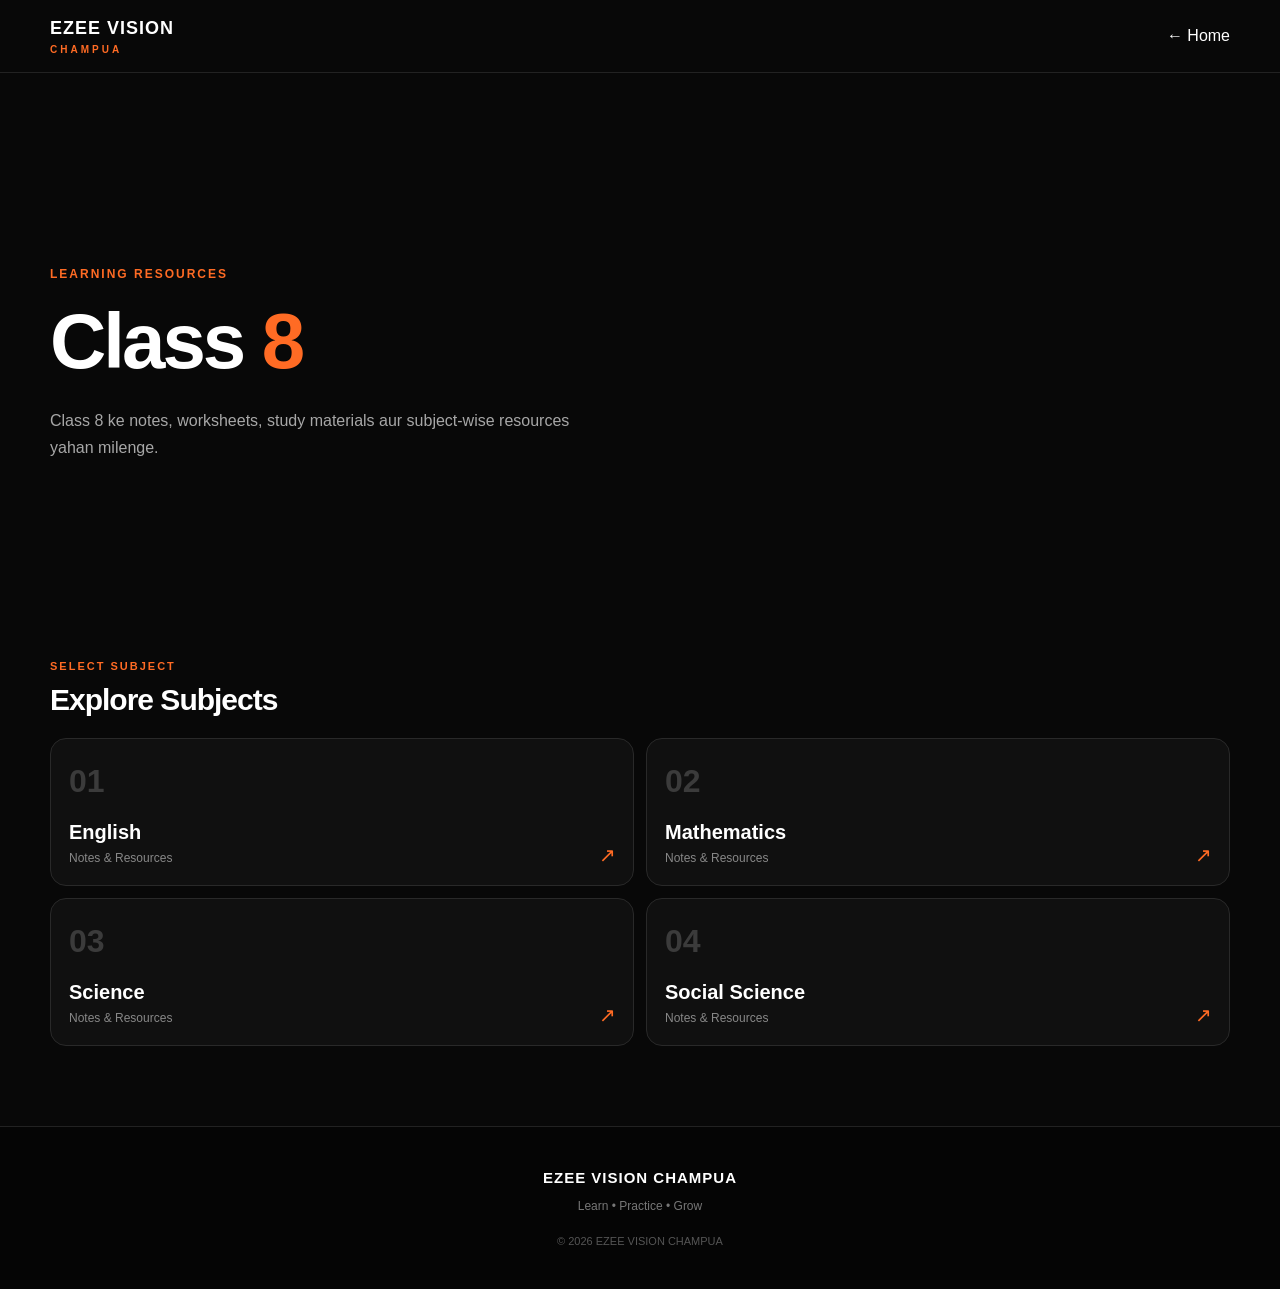
==== class9.html @ 096354da "Create class9.html" ====
<!DOCTYPE html>
<html lang="en">

<head>

    <meta charset="UTF-8">

    <meta
        name="viewport"
        content="width=device-width, initial-scale=1.0"
    >

    <title>Class 8 | EZEE VISION CHAMPUA</title>

    <meta
        name="description"
        content="Class 8 learning resources by EZEE VISION CHAMPUA."
    >

    <link rel="stylesheet" href="style.css">

</head>

<body>


    <!-- =========================
         HEADER
    ========================== -->

    <header class="site-header">

        <div class="header-inner">

            <a href="index.html" class="brand">

                <span class="brand-name">
                    EZEE VISION
                </span>

                <span class="brand-subtitle">
                    CHAMPUA
                </span>

            </a>

            <a href="index.html" class="back-button">
                ← Home
            </a>

        </div>

    </header>


    <!-- =========================
         MAIN
    ========================== -->

    <main>


        <!-- =========================
             CLASS HERO
        ========================== -->

        <section class="hero">

            <div class="hero-content">

                <p class="hero-label">
                    LEARNING RESOURCES
                </p>

                <h1>
                    Class <span>8</span>
                </h1>

                <p class="hero-text">
                    Class 8 ke notes, worksheets,
                    study materials aur subject-wise
                    resources yahan milenge.
                </p>

            </div>

        </section>


        <!-- =========================
             SUBJECTS
        ========================== -->

        <section class="classes-section">

            <div class="section-heading">

                <span class="section-label">
                    SELECT SUBJECT
                </span>

                <h2>
                    Explore Subjects
                </h2>

            </div>


            <div class="class-grid">


                <!-- ENGLISH -->

                <a href="#" class="class-card">

                    <span class="class-number">
                        01
                    </span>

                    <div>

                        <h3>
                            English
                        </h3>

                        <p>
                            Notes & Resources
                        </p>

                    </div>

                    <span class="card-arrow">
                        ↗
                    </span>

                </a>


                <!-- MATHEMATICS -->

                <a href="#" class="class-card">

                    <span class="class-number">
                        02
                    </span>

                    <div>

                        <h3>
                            Mathematics
                        </h3>

                        <p>
                            Notes & Resources
                        </p>

                    </div>

                    <span class="card-arrow">
                        ↗
                    </span>

                </a>


                <!-- SCIENCE -->

                <a href="#" class="class-card">

                    <span class="class-number">
                        03
                    </span>

                    <div>

                        <h3>
                            Science
                        </h3>

                        <p>
                            Notes & Resources
                        </p>

                    </div>

                    <span class="card-arrow">
                        ↗
                    </span>

                </a>


                <!-- SOCIAL SCIENCE -->

                <a href="#" class="class-card">

                    <span class="class-number">
                        04
                    </span>

                    <div>

                        <h3>
                            Social Science
                        </h3>

                        <p>
                            Notes & Resources
                        </p>

                    </div>

                    <span class="card-arrow">
                        ↗
                    </span>

                </a>


            </div>

        </section>


    </main>


    <!-- =========================
         FOOTER
    ========================== -->

    <footer class="site-footer">

        <div class="footer-brand">
            EZEE VISION CHAMPUA
        </div>

        <p>
            Learn • Practice • Grow
        </p>

        <small>
            © 2026 EZEE VISION CHAMPUA
        </small>

    </footer>


</body>

</html>
---- style.css ----
/* ==========================================================
   EZEE VISION CHAMPUA
   LEVEL 1 - HOMEPAGE
========================================================== */

* {
    margin: 0;
    padding: 0;
    box-sizing: border-box;
}

html {
    scroll-behavior: smooth;
}

body {
    font-family: Arial, Helvetica, sans-serif;
    background: #080808;
    color: #ffffff;
    line-height: 1.5;
}

a {
    color: inherit;
    text-decoration: none;
}


/* ==========================================================
   HEADER
========================================================== */

.site-header {
    width: 100%;
    border-bottom: 1px solid #222222;
    background: #080808;
}

.header-inner {
    width: min(100% - 32px, 1180px);
    min-height: 72px;
    margin: auto;

    display: flex;
    align-items: center;
    justify-content: space-between;
}

.brand {
    display: flex;
    flex-direction: column;
}

.brand-name {
    font-size: 18px;
    font-weight: 800;
    letter-spacing: 1px;
}

.brand-subtitle {
    color: #ff6b24;
    font-size: 10px;
    font-weight: 700;
    letter-spacing: 3px;
}

.menu-button {
    width: 42px;
    height: 42px;

    border: 1px solid #292929;
    border-radius: 10px;

    background: #111111;
    color: #ffffff;

    font-size: 20px;
}


/* ==========================================================
   HERO
========================================================== */

.hero {
    width: min(100% - 32px, 1180px);
    min-height: 570px;

    margin: auto;
    padding: 70px 0 60px;

    display: flex;
    align-items: center;
    justify-content: space-between;

    position: relative;
    overflow: hidden;
}

.hero-content {
    max-width: 650px;
    position: relative;
    z-index: 2;
}

.hero-label {
    margin-bottom: 20px;

    color: #ff6b24;
    font-size: 12px;
    font-weight: 700;
    letter-spacing: 2px;
}

.hero h1 {
    font-size: clamp(42px, 7vw, 78px);
    line-height: 0.98;
    letter-spacing: -3px;
    font-weight: 800;
}

.hero h1 span {
    color: #ff6b24;
}

.hero-text {
    max-width: 520px;
    margin-top: 28px;

    color: #a7a7a7;
    font-size: 16px;
    line-height: 1.7;
}

.primary-button {
    display: inline-flex;
    align-items: center;
    gap: 18px;

    margin-top: 30px;
    padding: 14px 20px;

    border-radius: 8px;

    background: #ff6b24;
    color: #ffffff;

    font-size: 14px;
    font-weight: 700;

    transition: transform 0.2s ease;
}

.primary-button:hover {
    transform: translateY(-2px);
}

.primary-button span {
    font-size: 20px;
}


/* ==========================================================
   HERO VISUAL
========================================================== */

.hero-visual {
    width: 300px;
    height: 300px;

    position: relative;

    display: flex;
    align-items: center;
    justify-content: center;
}

.book-shape {
    width: 190px;
    height: 190px;

    display: flex;
    align-items: center;
    justify-content: center;

    border: 1px solid #292929;
    border-radius: 30px;

    background: #111111;

    font-size: 80px;

    transform: rotate(-8deg);
}

.pencil-shape {
    position: absolute;

    right: 5px;
    bottom: 20px;

    width: 90px;
    height: 90px;

    display: flex;
    align-items: center;
    justify-content: center;

    border: 1px solid #292929;
    border-radius: 50%;

    background: #161616;

    font-size: 38px;
}


/* ==========================================================
   SECTION COMMON
========================================================== */

.notice-section,
.classes-section {
    width: min(100% - 32px, 1180px);
    margin: auto;
}

.section-heading {
    margin-bottom: 22px;
}

.section-label {
    color: #ff6b24;
    font-size: 11px;
    font-weight: 700;
    letter-spacing: 2px;
}

.section-heading h2 {
    margin-top: 6px;

    font-size: 30px;
    line-height: 1.1;
    letter-spacing: -1px;
}


/* ==========================================================
   NOTICE
========================================================== */

.notice-section {
    padding: 35px 0 70px;
}

.notice-card {
    min-height: 100px;
    padding: 20px;

    display: flex;
    align-items: center;
    gap: 18px;

    border: 1px solid #292929;
    border-radius: 16px;

    background: #101010;
}

.notice-icon {
    width: 48px;
    height: 48px;

    flex-shrink: 0;

    display: flex;
    align-items: center;
    justify-content: center;

    border-radius: 12px;

    background: #1b1b1b;

    font-size: 23px;
}

.notice-content {
    flex: 1;
}

.notice-content h3 {
    font-size: 16px;
}

.notice-content p {
    margin-top: 4px;

    color: #929292;
    font-size: 13px;
}

.notice-arrow {
    color: #ff6b24;
    font-size: 22px;
}


/* ==========================================================
   CLASS SECTION
========================================================== */

.classes-section {
    padding: 10px 0 80px;
}

.class-grid {
    display: grid;
    grid-template-columns: repeat(2, 1fr);
    gap: 12px;
}

.class-card {
    min-height: 145px;
    padding: 18px;

    display: flex;
    flex-direction: column;
    justify-content: space-between;

    position: relative;

    border: 1px solid #292929;
    border-radius: 16px;

    background: #101010;

    transition:
        border-color 0.2s ease,
        transform 0.2s ease;
}

.class-card:hover {
    border-color: #ff6b24;
    transform: translateY(-3px);
}

.class-number {
    color: #3b3b3b;

    font-size: 32px;
    font-weight: 800;
}

.class-card h3 {
    margin-top: 12px;

    font-size: 20px;
}

.class-card p {
    margin-top: 2px;

    color: #888888;
    font-size: 12px;
}

.card-arrow {
    position: absolute;
    right: 17px;
    bottom: 15px;

    color: #ff6b24;
    font-size: 20px;
}

.class-card-wide {
    grid-column: 1 / -1;
}


/* ==========================================================
   FOOTER
========================================================== */

.site-footer {
    padding: 40px 16px;

    border-top: 1px solid #222222;

    text-align: center;

    background: #050505;
}

.footer-brand {
    font-size: 15px;
    font-weight: 800;
    letter-spacing: 1px;
}

.site-footer p {
    margin-top: 7px;

    color: #777777;
    font-size: 12px;
}

.site-footer small {
    display: block;
    margin-top: 18px;

    color: #555555;
    font-size: 11px;
}


/* ==========================================================
   MOBILE
========================================================== */

@media (max-width: 700px) {

    .header-inner {
        min-height: 64px;
    }

    .hero {
        min-height: auto;

        padding: 55px 0 45px;

        display: block;
    }

    .hero h1 {
        font-size: 47px;
        letter-spacing: -2px;
    }

    .hero-text {
        font-size: 14px;
    }

    .hero-visual {
        width: 100%;
        height: 210px;

        margin-top: 35px;
    }

    .book-shape {
        width: 145px;
        height: 145px;

        font-size: 62px;
    }

    .pencil-shape {
        width: 70px;
        height: 70px;

        right: 18%;
        bottom: 8px;

        font-size: 30px;
    }

    .notice-section {
        padding-bottom: 55px;
    }

    .classes-section {
        padding-bottom: 60px;
    }

}


/* ==========================================================
   SMALL MOBILE
========================================================== */

@media (max-width: 380px) {

    .hero h1 {
        font-size: 40px;
    }

    .class-grid {
        grid-template-columns: 1fr;
    }

    .class-card-wide {
        grid-column: auto;
    }

}
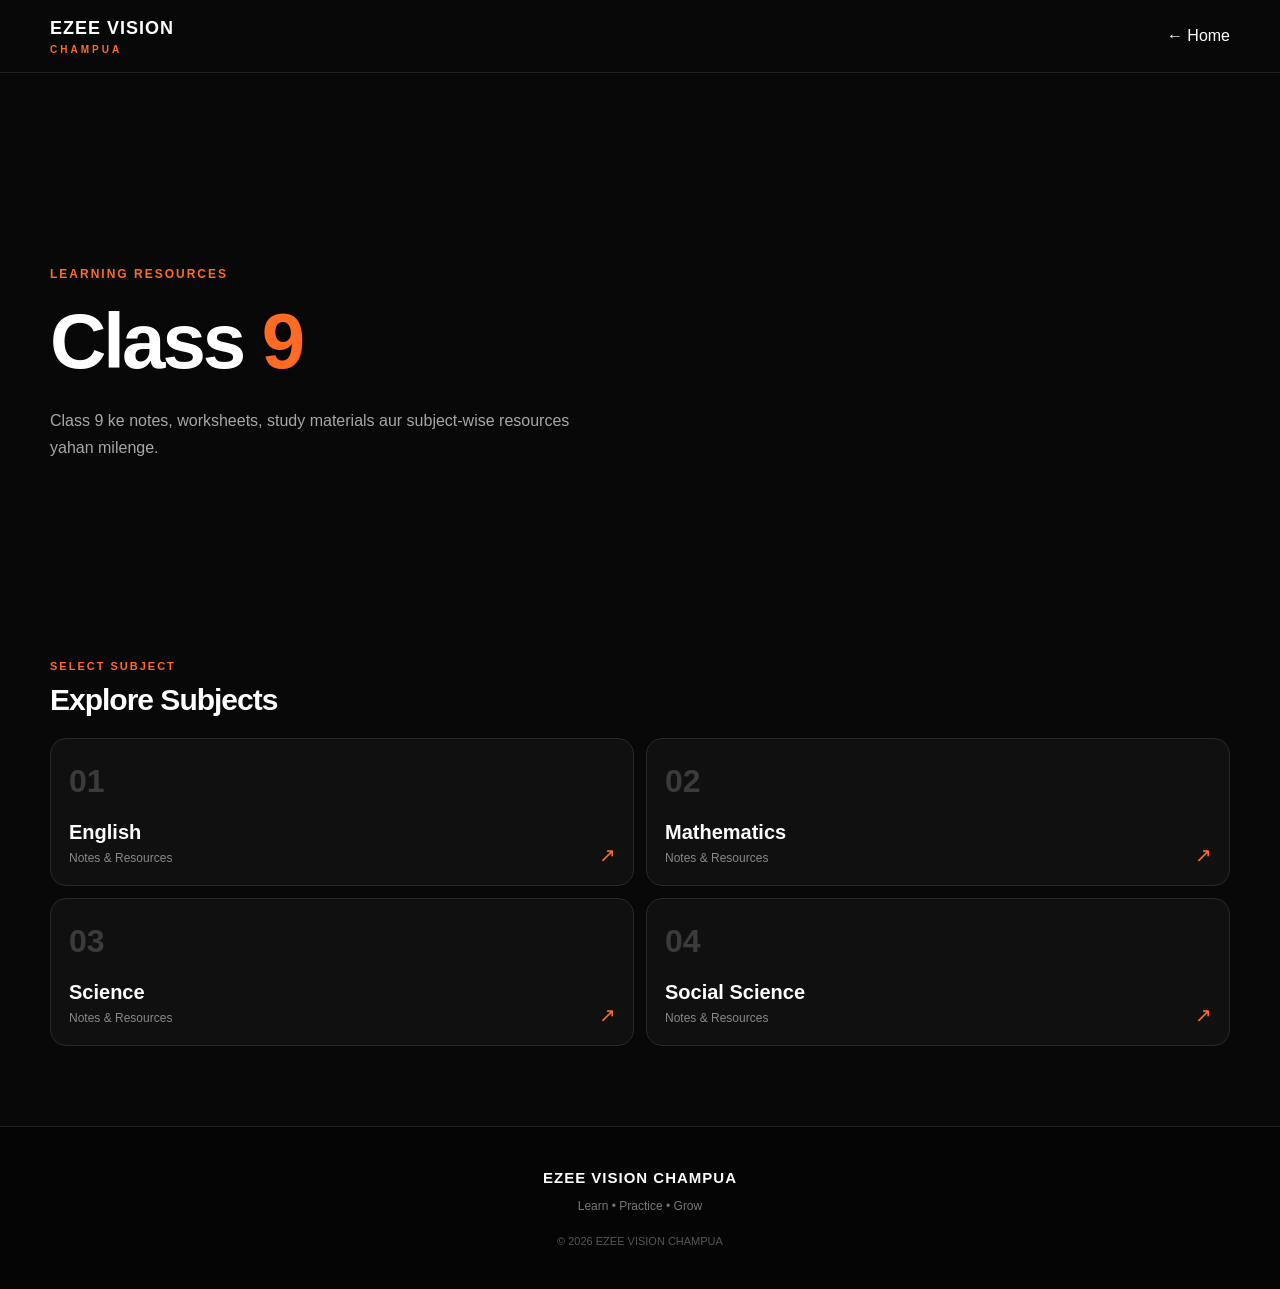
==== commit 803ab07a: "Create class9.html" ====
--- a/class9.html
+++ b/class9.html
@@ -10,11 +10,11 @@
         content="width=device-width, initial-scale=1.0"
     >
 
-    <title>Class 8 | EZEE VISION CHAMPUA</title>
+    <title>Class 9 | EZEE VISION CHAMPUA</title>
 
     <meta
         name="description"
-        content="Class 8 learning resources by EZEE VISION CHAMPUA."
+        content="Class 9 learning resources by EZEE VISION CHAMPUA."
     >
 
     <link rel="stylesheet" href="style.css">
@@ -73,11 +73,11 @@
                 </p>
 
                 <h1>
-                    Class <span>8</span>
+                    Class <span>9</span>
                 </h1>
 
                 <p class="hero-text">
-                    Class 8 ke notes, worksheets,
+                    Class 9 ke notes, worksheets,
                     study materials aur subject-wise
                     resources yahan milenge.
                 </p>
